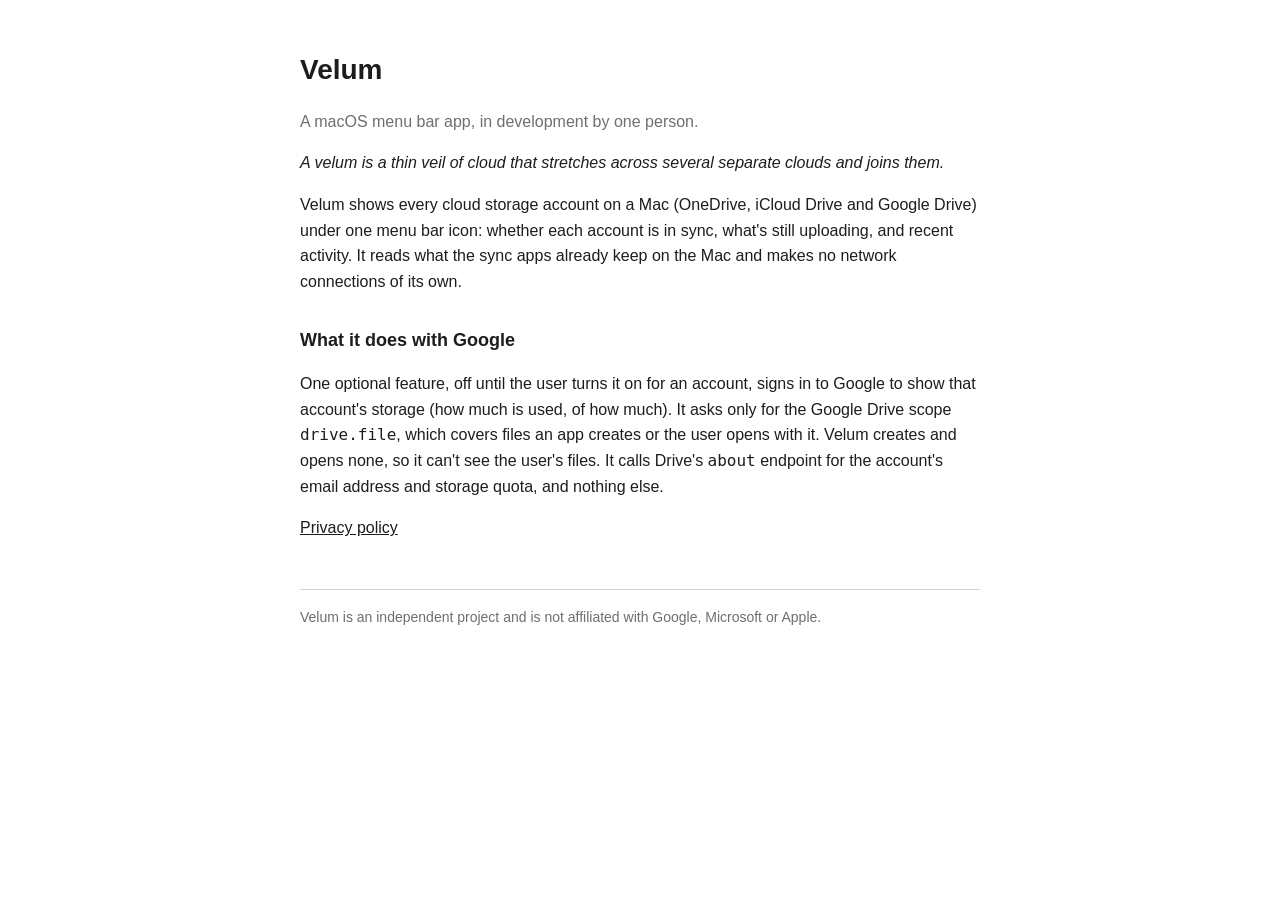
==== index.html @ d6d094d6 "Velum: home page and privacy policy Co-Authored-By: Claude Opus 5.5 <noreply@anthropic.com>" ====
<!doctype html>
<html lang="en">
<head>
<meta charset="utf-8"><meta name="viewport" content="width=device-width, initial-scale=1">
<title>Velum</title>
<meta http-equiv="Content-Security-Policy" content="default-src 'none'; style-src 'self'; img-src 'self'; base-uri 'none'; form-action 'none'">
<meta name="referrer" content="no-referrer">
<link rel="stylesheet" href="style.css">
</head>
<body><main>
<h1>Velum</h1>
<p class="muted">A macOS menu bar app, in development by one person.</p>
<p><em>A velum is a thin veil of cloud that stretches across several separate clouds and joins them.</em></p>

<p>Velum shows every cloud storage account on a Mac (OneDrive, iCloud Drive and Google Drive) under one
menu bar icon: whether each account is in sync, what's still uploading, and recent activity. It reads
what the sync apps already keep on the Mac and makes no network connections of its own.</p>

<h2>What it does with Google</h2>
<p>One optional feature, off until the user turns it on for an account, signs in to Google to show that
account's storage (how much is used, of how much). It asks only for the Google Drive scope
<code>drive.file</code>, which covers files an app creates or the user opens with it. Velum creates and
opens none, so it can't see the user's files. It calls Drive's <code>about</code> endpoint for the
account's email address and storage quota, and nothing else.</p>

<p><a href="privacy.html">Privacy policy</a></p>

<footer>Velum is an independent project and is not affiliated with Google, Microsoft or Apple.</footer>
</main></body>
</html>
---- style.css ----
:root { color-scheme: light dark; --fg: #1d1d1f; --muted: #6e6e73; --bg: #fff; --rule: #d2d2d7; }
@media (prefers-color-scheme: dark) { :root { --fg: #f5f5f7; --muted: #a1a1a6; --bg: #111; --rule: #3a3a3c; } }
body { margin: 0; background: var(--bg); color: var(--fg); font: 16px/1.6 -apple-system, BlinkMacSystemFont, "Segoe UI", sans-serif; }
main { max-width: 680px; margin: 0 auto; padding: 48px 16px 64px; }
h1 { font-size: 28px; margin: 0 0 8px; } h2 { font-size: 18px; margin: 32px 0 8px; }
p, li { color: var(--fg); } .muted { color: var(--muted); }
footer { margin-top: 48px; padding-top: 16px; border-top: 1px solid var(--rule); font-size: 14px; color: var(--muted); }
a { color: inherit; }
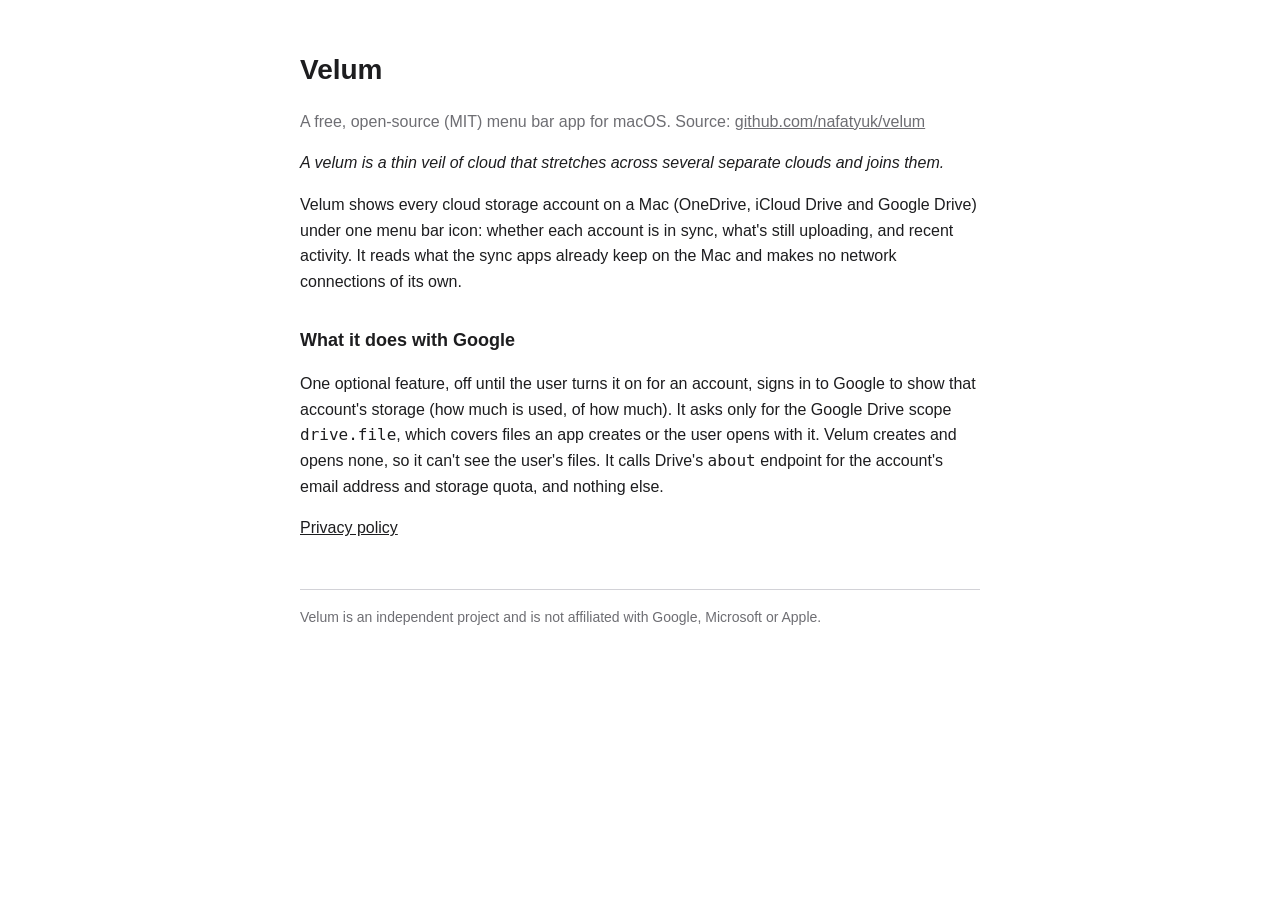
==== commit 4e73a8e0: "Point the pages at the public Velum repo Co-Authored-By: Claude Opus 5.5 <noreply@anthropic.com>" ====
--- a/index.html
+++ b/index.html
@@ -9,7 +9,7 @@
 </head>
 <body><main>
 <h1>Velum</h1>
-<p class="muted">A macOS menu bar app, in development by one person.</p>
+<p class="muted">A free, open-source (MIT) menu bar app for macOS. Source: <a href="https://github.com/nafatyuk/velum">github.com/nafatyuk/velum</a></p>
 <p><em>A velum is a thin veil of cloud that stretches across several separate clouds and joins them.</em></p>
 
 <p>Velum shows every cloud storage account on a Mac (OneDrive, iCloud Drive and Google Drive) under one
